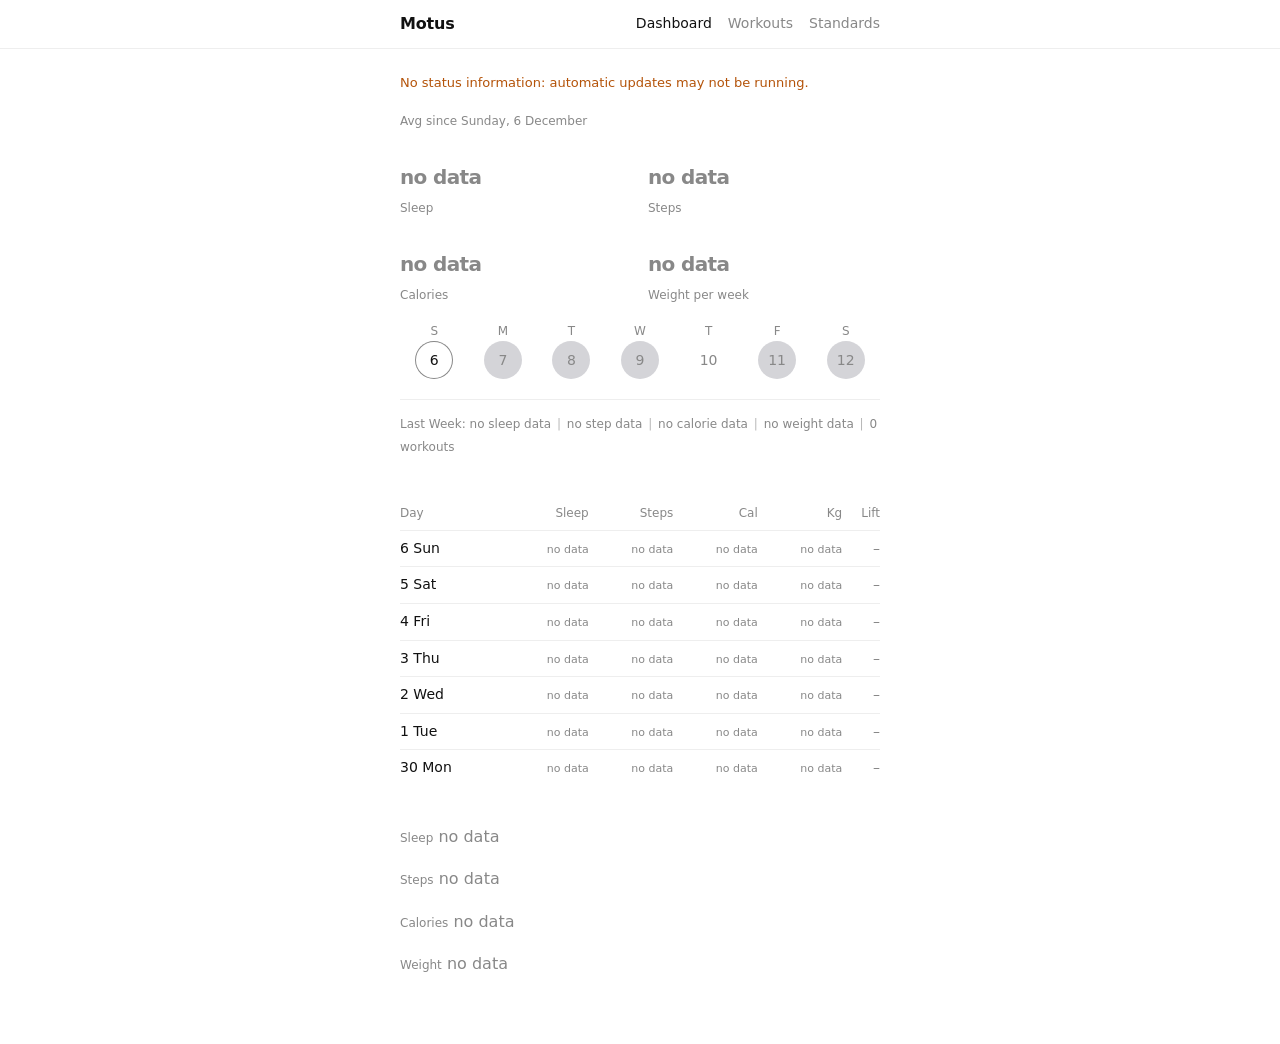
==== site/index.html @ d5bc6964 "Hevy client retries transient failures; footer shows failed checks honestly; docs and tests updated " ====
<!doctype html>
<html lang="en">
<head>
<meta charset="utf-8">
<meta name="viewport" content="width=device-width, initial-scale=1">
<meta name="robots" content="noindex, nofollow">
<title>Motus</title>
<link rel="stylesheet" href="style.css">
</head>
<body>
<main>
  <div class="notice" id="notice" hidden></div>
  <div class="top" id="top"></div>
  <table>
    <thead><tr><th>Day</th><th>Sleep</th><th>Steps</th><th>Cal</th><th>Kg</th><th>Lift</th></tr></thead>
    <tbody id="rows"></tbody>
  </table>
  <div id="charts"></div>
  <p class="muted" id="updated" style="font-size:12px"></p>
</main>

<script src="shared.js"></script>
<script>
const M = [
  { k: "sleep_hours", name: "Sleep", f: v => v.toFixed(1), met: v => v >= goals.sleep },
  { k: "steps", name: "Steps", f: v => Math.round(v).toLocaleString("en-US"), met: v => v >= goals.steps },
  { k: "calories", name: "Calories", f: v => Math.round(v).toLocaleString("en-US"), met: v => v <= goals.calories },
  { k: "weight_kg", name: "Weight", f: v => v.toFixed(1), met: () => false },
];
let days = {};

function avgRange(k, from, to) {               // mean of the days that have data, inclusive dates
  const v = [];
  for (let d = from; d <= to; d = add(d, 1)) { const x = (days[d] || {})[k]; if (x != null) v.push(x); }
  return v.length ? v.reduce((a, b) => a + b) / v.length : null;
}

function weightPerWeek() {                     // kg per week; negative = losing
  const r = Object.keys(days).filter(d => days[d].weight_kg != null).sort();
  const start = add(today, -6), win = r.filter(d => d >= start);
  if (!win.length) return null;
  const base = r.filter(d => d < start).pop() || (win.length > 1 ? win[0] : null);
  if (!base) return null;
  const last = win[win.length - 1];
  const span = (new Date(last) - new Date(base)) / 864e5;
  return span > 0 ? (days[last].weight_kg - days[base].weight_kg) / span * 7 : null;
}

function workoutsBetween(from, to) {           // number of workouts, inclusive dates
  let n = 0;
  for (let d = from; d <= to; d = add(d, 1)) n += (days[d] || {}).workout_count || 0;
  return n;
}

function weekStrip(ws) {   // Sunday -> Saturday circles, filled on workout days
  const dots = Array.from({ length: 7 }, (_, i) => {
    const d = add(ws, i), done = ((days[d] || {}).workout_count || 0) > 0;
    const planned = goals.days.includes(new Date(d + "T00:00:00Z").getUTCDay());
    const cls = ["dot", done ? "on" : planned ? "plan" : "", d === today ? "today" : "", d > today ? "future" : ""].join(" ");
    const letter = new Date(d + "T00:00:00Z").toLocaleDateString("en-US", { weekday: "narrow", timeZone: "UTC" });
    return `<div class="wd"><small>${letter}</small><div class="${cls}">${+d.slice(8)}</div></div>`;
  }).join("");
  return `<div class="wide"><div class="week">${dots}</div></div>`;
}

function lastWeekLine(ws, workouts) {         // last week's averages; steps and weight also show the change vs the week before
  const from = add(ws, -7), to = add(ws, -1), pFrom = add(from, -7), pTo = add(from, -1);
  const sign = d => (d > 0 ? "+" : d < 0 ? "−" : "±");
  // value (+ change vs previous week's average when compare is set); green when it meets the standard
  const part = (k, fmt, unit, noun, dec, good, compare, changeUnit) => {
    const cur = avgRange(k, from, to);
    if (cur == null) return `<span class="no">no ${noun} data</span>`;
    const prev = compare ? avgRange(k, pFrom, pTo) : null;
    const d = prev == null ? null : cur - prev;
    const dTxt = d == null ? "" : ` (${sign(+d.toFixed(dec))}${fmt(Math.abs(d))}${changeUnit || ""})`;
    return `<span class="${good(cur, d) ? "good2" : ""}">${fmt(cur)} ${unit}${dTxt}</span>`;
  };
  const f1 = v => v.toFixed(1), f0 = v => Math.round(v).toLocaleString("en-US");
  return `<div class="wide lastweek"><small>Last Week: ` + [
    part("sleep_hours", f1, "h sleep", "sleep", 1, cur => cur >= goals.sleep, false),
    part("steps", f0, "steps", "step", 0, cur => cur >= goals.steps, true),
    part("calories", f0, "kcal", "calorie", 0, cur => cur <= goals.calories, false),
    part("weight_kg", f1, "kg", "weight", 1, (cur, d) => d != null && d < 0 && -d >= goals.weight, true, " kg"),
    `<span class="${workouts >= goals.workouts ? "good2" : ""}">${workouts} workout${workouts === 1 ? "" : "s"}</span>`,
  ].join(' <span class="sep">|</span> ') + "</small></div>";
}

function summary() {
  const cell = (val, text, green, sub, cls) =>
    `<div class="${cls || ""}"><b class="${green ? "good" : ""}">${val == null ? NO : text}</b><small>${sub}</small></div>`;
  const ws = weekStart(today);                 // weeks start on Sunday; averages run Sunday -> today
  const sl = avgRange("sleep_hours", ws, today), st = avgRange("steps", ws, today), ca = avgRange("calories", ws, today), w = weightPerWeek();
  const loss = w == null ? null : -w;
  const wText = w == null ? "" : (w > 0 ? "+" : w < 0 ? "−" : "") + Math.abs(w).toFixed(1) + " kg";
  const lastWeek = workoutsBetween(add(ws, -7), add(ws, -1));
  const sundayLong = new Date(ws + "T00:00:00Z").toLocaleDateString("en-GB", { day: "numeric", month: "long", timeZone: "UTC" });
  document.getElementById("top").innerHTML =
    `<div class="wide"><small>Avg since Sunday, ${sundayLong}</small></div>` +
    cell(sl, sl == null ? "" : sl.toFixed(1) + " h", sl != null && sl >= goals.sleep, "Sleep") +
    cell(st, st == null ? "" : Math.round(st).toLocaleString("en-US"), st != null && st >= goals.steps, "Steps") +
    cell(ca, ca == null ? "" : Math.round(ca).toLocaleString("en-US"), ca != null && ca <= goals.calories, "Calories") +
    cell(w, wText, loss != null && loss > 0 && loss >= goals.weight,
         w == null ? "Weight per week" : "Weight per week, " + (w < 0 ? "lost" : w > 0 ? "gained" : "no change")) +
    weekStrip(ws) + lastWeekLine(ws, lastWeek);
}

// small marker on a value that was manually corrected; the title shows the automatic original
const edited = (r, ...keys) => {
  const k = keys.find(x => r.orig && x in r.orig);
  return k ? `<span class="ed" title="manually corrected; original ${r.orig[k] == null ? "no data" : r.orig[k]}">*</span>` : "";
};

function table() {
  let html = "";
  for (let i = 0; i < 7; i++) {
    const d = add(today, -i), r = days[d] || {};
    const day = adminToken() ? `<a href="edit.html?date=${d}">${label(d)}</a>` : label(d);   // edit links only in an admin session
    html += `<tr><td>${day}</td>` + M.map(m => {
      const v = r[m.k];
      return v == null ? `<td>${NO}${edited(r, m.k)}</td>` : `<td class="${m.met(v) ? "good" : ""}">${m.f(v)}${edited(r, m.k)}</td>`;
    }).join("") +
      (r.workout_count ? `<td>${r.workout_minutes}m${edited(r, "workout_minutes", "workout_count")}</td>` : `<td class="muted">–${edited(r, "workout_count")}</td>`) + "</tr>";
  }
  document.getElementById("rows").innerHTML = html;
}

function chart(m) {
  const N = 30, W = 300, H = 48;
  const vals = Array.from({ length: N }, (_, i) => (days[add(today, i - N + 1)] || {})[m.k] ?? null);
  const have = vals.filter(v => v != null);
  const div = document.createElement("div");
  div.className = "chart";
  if (!have.length) { div.innerHTML = `<small>${m.name}</small> ${NO}`; return div; }
  const line = m.k === "weight_kg";
  let lo = line ? Math.min(...have) : 0, hi = Math.max(...have);
  if (line) { const p = (hi - lo) || 1; lo -= p * .3; hi += p * .3; } else hi *= 1.1;
  const y = v => H - 2 - (v - lo) / (hi - lo) * (H - 4), s = W / N;
  let g = "";
  if (line) {
    let p = "", pen = false;
    vals.forEach((v, i) => { if (v == null) { pen = false; return; } p += (pen ? "L" : "M") + (i * s + s / 2).toFixed(1) + " " + y(v).toFixed(1); pen = true; });
    g = `<path d="${p}" fill="none" stroke="currentColor" stroke-width="1.5"/>` +
        vals.map((v, i) => v == null ? "" : `<circle cx="${i * s + s / 2}" cy="${y(v)}" r="2" fill="currentColor"/>`).join("");
  } else {
    g = vals.map((v, i) => v == null ? "" :
      `<rect x="${i * s + 1}" y="${y(v)}" width="${s - 2}" height="${H - 2 - y(v)}" fill="${m.met(v) ? "var(--green)" : "currentColor"}"/>`).join("");
  }
  div.innerHTML = `<small>${m.name}, 30 days</small><svg viewBox="0 0 ${W} ${H}" preserveAspectRatio="none">${g}</svg>`;
  return div;
}

function render() {
  summary(); table();
  document.getElementById("charts").replaceChildren(...M.map(chart));
}

function showNotice(status) {
  const msgs = [], when = iso => new Date(iso).toLocaleString("en-US", { timeZone: TZ, weekday: "short", hour: "numeric", minute: "2-digit" });
  const hour = +new Intl.DateTimeFormat("en-GB", { hour: "numeric", hourCycle: "h23", timeZone: TZ }).format(new Date());
  if (!status) { msgs.push("No status information: automatic updates may not be running."); }
  else {
    const up = status.health && status.health.latest_upload;
    if (!up) msgs.push("No Health data has ever been uploaded from your phone.");
    else if (up.slice(0, 10) < today && hour >= 11) msgs.push(`No Health upload from your phone yet today (last: ${when(up)}). Run the Health to Drive shortcut.`);
    if (status.run && Date.now() - new Date(status.run) > 36 * 3600e3) msgs.push(`Automatic updates look paused (last run: ${when(status.run)}).`);
    (status.errors || []).slice(0, 2).forEach(e => msgs.push("Update problem: " + e));
  }
  const el = document.getElementById("notice");
  el.hidden = !msgs.length;
  el.textContent = msgs.join(" ");
}

// what each source last delivered, so a missing workout/upload is visible without digging through logs
function showFooter(data, status) {
  const when = iso => new Date(iso).toLocaleString("en-US", { timeZone: TZ, weekday: "short", hour: "numeric", minute: "2-digit" });
  const lines = [];
  if (data && data.updated) lines.push("Data changed " + new Date(data.updated).toLocaleString("en-US",
    { timeZone: TZ, month: "short", day: "numeric", hour: "numeric", minute: "2-digit" }));
  if (status) {
    const hv = status.hevy || {}, hl = status.health || {};
    lines.push([
      "Hevy: " + (hv.latest_workout_start ? "last workout " + when(hv.latest_workout_start)
                 : hv.latest_workout ? "last workout " + label(hv.latest_workout) : "no workouts") + (hv.ok === false ? " (check failed)" : ""),
      "Health: " + (hl.latest_upload ? "last upload " + when(hl.latest_upload) : "no uploads"),
      status.run ? "checked " + when(status.run) : "",
    ].filter(Boolean).join(" · "));
  }
  document.getElementById("updated").innerHTML = lines.join("<br>");
}

initNav("home", render);
Promise.all([loadJSON("data.json"), loadJSON("status.json")]).then(([data, status]) => {
  if (!data) {
    document.getElementById("updated").textContent = "Could not load data.json (open the site through a web server, not as a file).";
    data = { days: {} };
  }
  days = data.days || {};
  render();
  showNotice(status);
  showFooter(data, status);
});
</script>
</body>
</html>
---- site/style.css ----
:root { --bg: #fff; --text: #111; --muted: #888; --line: #eee; --green: #16a34a;
        --warn: #b45309; --green2: #15803d; --gray: #d4d4d8; --c1: #bbb; --c2: #ea580c; --c3: #ca8a04; --c4: #0284c7; --c5: #16a34a; }
@media (prefers-color-scheme: dark) {
  :root { --bg: #000; --text: #eee; --muted: #777; --line: #1c1c1c; --green: #4ade80;
          --warn: #fbbf24; --green2: #1f9d55; --gray: #2e2e2e; --c1: #555; --c2: #fb923c; --c3: #facc15; --c4: #38bdf8; --c5: #4ade80; }
}
body { margin: 0; background: var(--bg); color: var(--text);
       font: 16px/1.4 system-ui, -apple-system, "Segoe UI", sans-serif; }
a { color: inherit; text-decoration: none; }
main, nav > div { max-width: 480px; margin: 0 auto; padding: 0 16px; }
main { padding-bottom: 48px; }
.muted, .no { color: var(--muted); }
.good { color: var(--green); }

nav { border-bottom: 1px solid var(--line); margin-bottom: 24px; }
.bar { display: flex; justify-content: space-between; align-items: center; height: 48px; }
.bar b { font-weight: 600; letter-spacing: -.01em; }
.links { display: flex; gap: 16px; align-items: center; }
.links a, .links button { font: inherit; font-size: 14px; color: var(--muted); background: none; border: 0; padding: 8px 0; cursor: pointer; }
.links a.on, .links button[aria-expanded="true"] { color: var(--text); }
#standards { display: none; border-top: 1px solid var(--line); padding-top: 16px; padding-bottom: 16px; font-size: 14px; }
#standards.open { display: block; }
#standards label { display: flex; justify-content: space-between; align-items: center; padding: 6px 0; }
#standards input { width: 90px; font: inherit; text-align: right; color: var(--text); background: none;
                   border: 0; border-bottom: 1px solid var(--line); padding: 4px 0; border-radius: 0; }
#standards input:focus { outline: 0; border-color: var(--text); }
#standards small { color: var(--muted); font-size: 12px; }
#standards .row2 { display: flex; justify-content: space-between; margin-top: 8px; }
#reset { font: inherit; font-size: 12px; color: var(--muted); background: none; border: 0; padding: 0; cursor: pointer; text-decoration: underline; }

.top { display: grid; grid-template-columns: 1fr 1fr; gap: 20px 16px; margin-bottom: 40px; }
.top .wide { grid-column: 1 / -1; }
.top b { display: block; font-size: 32px; font-weight: 600; letter-spacing: -.02em; }
.top small, small { font-size: 12px; color: var(--muted); }
.top .no { font-size: 20px; }

table { width: 100%; border-collapse: collapse; font-size: 14px; margin-bottom: 40px; }
th, td { padding: 8px 0; text-align: right; font-weight: 400; border-top: 1px solid var(--line); }
th { color: var(--muted); font-size: 12px; border-top: 0; }
th:first-child, td:first-child { text-align: left; }
td .no { font-size: 11px; white-space: nowrap; }

.chart { margin-bottom: 20px; }
svg { display: block; width: 100%; height: 48px; margin-top: 4px; }

/* workouts page */
h2 { font-size: 12px; font-weight: 400; color: var(--muted); margin: 40px 0 12px; }
.score b { font-size: 64px; font-weight: 600; letter-spacing: -.03em; }
.score span { font-size: 20px; color: var(--muted); }
.parts { margin: 12px 0 0; padding: 0; list-style: none; font-size: 14px; }
.parts li { display: flex; justify-content: space-between; gap: 12px; padding: 6px 0; border-top: 1px solid var(--line); }
.parts li small { display: block; }
.ex { padding: 12px 0; border-top: 1px solid var(--line); }
.ex .head { display: flex; justify-content: space-between; gap: 12px; font-size: 14px; }
.ex .name { overflow: hidden; text-overflow: ellipsis; white-space: nowrap; }
.ex .head span:last-child { white-space: nowrap; font-variant-numeric: tabular-nums; }
.ex svg { height: 28px; }
.more { font: inherit; font-size: 12px; color: var(--muted); background: none; border: 0; padding: 12px 0 0; cursor: pointer; text-decoration: underline; }
.recent { display: flex; justify-content: space-between; gap: 12px; padding: 8px 0; border-top: 1px solid var(--line); font-size: 14px; }
.recent .t { overflow: hidden; text-overflow: ellipsis; white-space: nowrap; }
.recent .r { color: var(--muted); white-space: nowrap; font-variant-numeric: tabular-nums; }
.score.sm b { font-size: 40px; }
.tab { font: inherit; font-size: 12px; color: var(--muted); background: none; border: 0; padding: 0 4px; cursor: pointer; }
.tab.on { color: var(--text); text-decoration: underline; }
details summary { list-style: none; cursor: pointer; }
details summary::-webkit-details-marker { display: none; }
details[open] { margin-bottom: 8px; }
details > .recent { padding-left: 12px; font-size: 13px; }
.recent .r.good { color: var(--green); }

/* week strip: 7 equal columns so it never overflows or squashes on a phone */
html { -webkit-text-size-adjust: 100%; text-size-adjust: 100%; }
.week { display: grid; grid-template-columns: repeat(7, minmax(0, 1fr)); gap: 0; margin-bottom: 8px; }
.wd { text-align: center; min-width: 0; }
.wd small { display: block; margin-bottom: 4px; line-height: 1; }
.dot { box-sizing: border-box; width: min(38px, 100%); aspect-ratio: 1 / 1; margin: 0 auto; border-radius: 50%;
       display: flex; align-items: center; justify-content: center; line-height: 1;
       font-size: 14px; font-variant-numeric: tabular-nums; color: var(--text); }
.dot.today { box-shadow: inset 0 0 0 1px var(--muted); }
.dot.future { color: var(--muted); }
.dot.plan { background: var(--gray); color: var(--text); }
.dot.future.plan { color: var(--muted); }
.dot.on { background: var(--green); color: var(--bg); box-shadow: none; }
.legend { display: flex; flex-wrap: wrap; align-items: center; gap: 4px 14px; margin-top: 8px; font-size: 12px; color: var(--muted); }
.legend span { display: inline-flex; align-items: center; gap: 5px; }
.legend i { width: 10px; height: 10px; border-radius: 50%; display: inline-block; }
.legend small { margin-left: auto; }
.label2 { font-size: 14px; padding: 10px 0 6px; }
.chips { display: flex; gap: 6px; }
.chips button { flex: 1; font: inherit; font-size: 13px; padding: 7px 0; border-radius: 50%; border: 0; cursor: pointer;
                background: var(--line); color: var(--muted); aspect-ratio: 1 / 1; max-width: 38px; }
.chips button[aria-pressed="true"] { background: var(--gray); color: var(--text); }
.lastweek { margin-top: -8px; padding-top: 12px; border-top: 1px solid var(--line); }
.lastweek small { line-height: 1.6; }
.lastweek .no { font-size: inherit; }
.good2 { color: var(--green2); }
.sep { color: var(--muted); opacity: .6; margin: 0 2px; }

/* edit page + notices */
.form label { display: flex; justify-content: space-between; align-items: center; gap: 12px; padding: 8px 0; font-size: 14px; }
.form input, .form select { width: 60%; font: inherit; color: var(--text); background: none; border: 0;
                            border-bottom: 1px solid var(--line); padding: 6px 0; border-radius: 0; text-align: right; }
.form select option { color: #111; }
.form input:focus, .form select:focus { outline: 0; border-color: var(--text); }
.actions { display: flex; gap: 12px; margin-top: 14px; }
.btn { font: inherit; font-size: 14px; color: var(--bg); background: var(--text); border: 0; border-radius: 999px; padding: 8px 16px; cursor: pointer; }
.btn.ghost { color: var(--text); background: none; box-shadow: inset 0 0 0 1px var(--line); }
.btn:disabled, .more:disabled { opacity: .4; cursor: default; }
.msg { font-size: 13px; color: var(--muted); min-height: 1.2em; margin: 10px 0 0; }
.msg.ok { color: var(--green); } .msg.bad { color: var(--warn); }
.notice { font-size: 13px; color: var(--warn); margin: 0 0 16px; line-height: 1.5; }
.ed { color: var(--muted); font-size: 10px; margin-left: 1px; vertical-align: super; }
td a { text-decoration: underline; text-decoration-color: var(--line); text-underline-offset: 3px; }
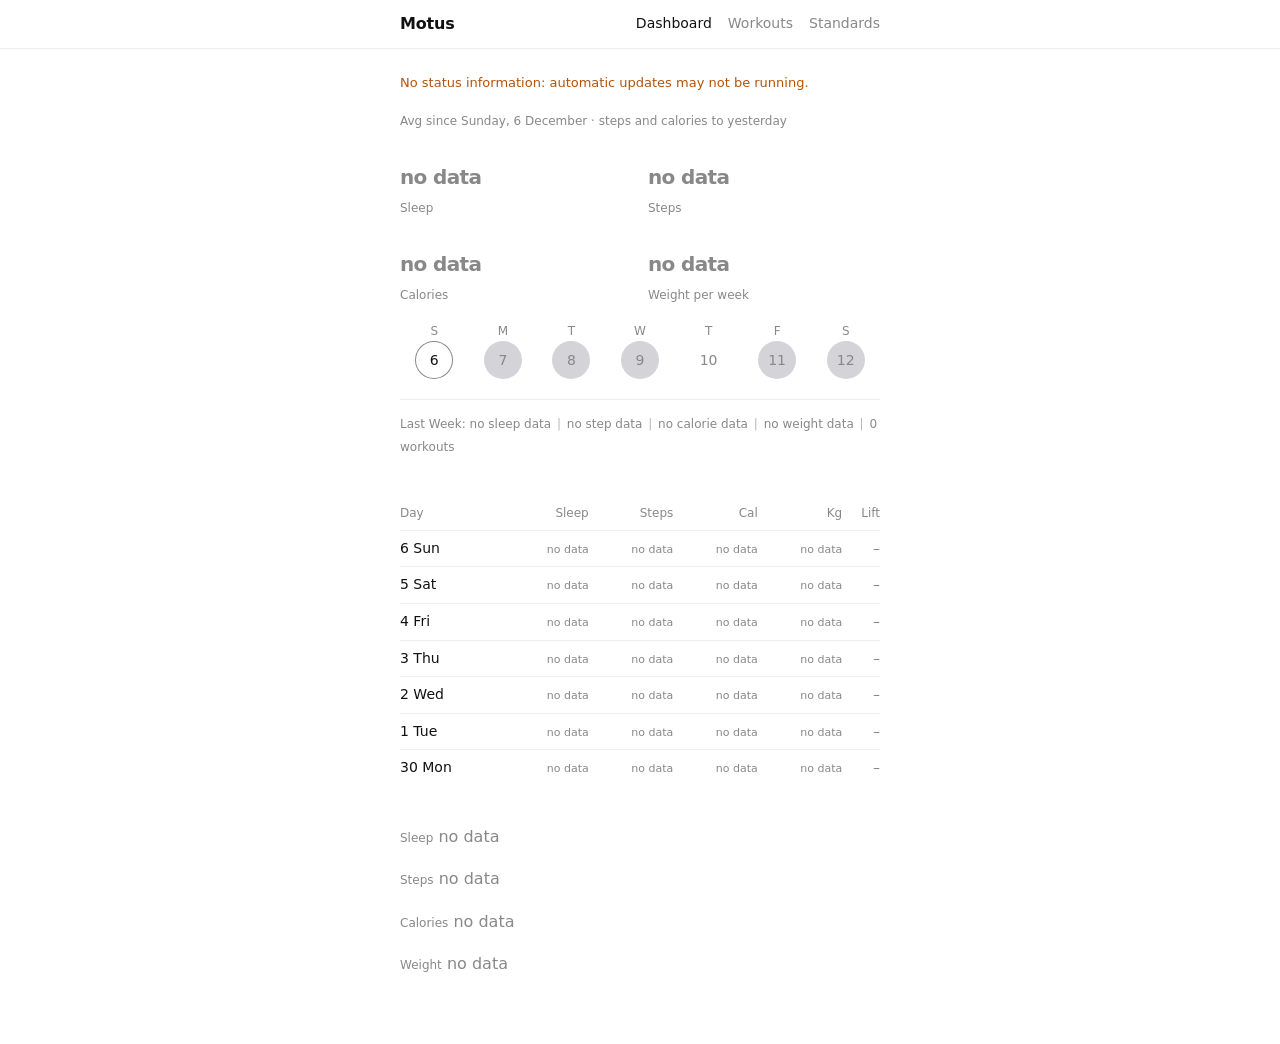
==== commit ec07b678: "Averages: steps and calories Sunday to yesterday, sleep and weight Sunday to today; weight card from" ====
--- a/site/index.html
+++ b/site/index.html
@@ -35,15 +35,9 @@
   return v.length ? v.reduce((a, b) => a + b) / v.length : null;
 }
 
-function weightPerWeek() {                     // kg per week; negative = losing
-  const r = Object.keys(days).filter(d => days[d].weight_kg != null).sort();
-  const start = add(today, -6), win = r.filter(d => d >= start);
-  if (!win.length) return null;
-  const base = r.filter(d => d < start).pop() || (win.length > 1 ? win[0] : null);
-  if (!base) return null;
-  const last = win[win.length - 1];
-  const span = (new Date(last) - new Date(base)) / 864e5;
-  return span > 0 ? (days[last].weight_kg - days[base].weight_kg) / span * 7 : null;
+function weightPerWeek() {                     // average weight since Sunday minus last week's average (kg); negative = losing
+  const ws = weekStart(today), cur = weekAvg(days, "weight_kg"), prev = avgRange("weight_kg", add(ws, -7), add(ws, -1));
+  return cur == null || prev == null ? null : cur - prev;
 }
 
 function workoutsBetween(from, to) {           // number of workouts, inclusive dates
@@ -88,14 +82,14 @@
 function summary() {
   const cell = (val, text, green, sub, cls) =>
     `<div class="${cls || ""}"><b class="${green ? "good" : ""}">${val == null ? NO : text}</b><small>${sub}</small></div>`;
-  const ws = weekStart(today);                 // weeks start on Sunday; averages run Sunday -> today
-  const sl = avgRange("sleep_hours", ws, today), st = avgRange("steps", ws, today), ca = avgRange("calories", ws, today), w = weightPerWeek();
+  const ws = weekStart(today);                 // weeks start on Sunday
+  const sl = weekAvg(days, "sleep_hours"), st = weekAvg(days, "steps"), ca = weekAvg(days, "calories"), w = weightPerWeek();   // rules: see weekAvg in shared.js
   const loss = w == null ? null : -w;
   const wText = w == null ? "" : (w > 0 ? "+" : w < 0 ? "−" : "") + Math.abs(w).toFixed(1) + " kg";
   const lastWeek = workoutsBetween(add(ws, -7), add(ws, -1));
   const sundayLong = new Date(ws + "T00:00:00Z").toLocaleDateString("en-GB", { day: "numeric", month: "long", timeZone: "UTC" });
   document.getElementById("top").innerHTML =
-    `<div class="wide"><small>Avg since Sunday, ${sundayLong}</small></div>` +
+    `<div class="wide"><small>Avg since Sunday, ${sundayLong} · steps and calories to yesterday</small></div>` +
     cell(sl, sl == null ? "" : sl.toFixed(1) + " h", sl != null && sl >= goals.sleep, "Sleep") +
     cell(st, st == null ? "" : Math.round(st).toLocaleString("en-US"), st != null && st >= goals.steps, "Steps") +
     cell(ca, ca == null ? "" : Math.round(ca).toLocaleString("en-US"), ca != null && ca <= goals.calories, "Calories") +
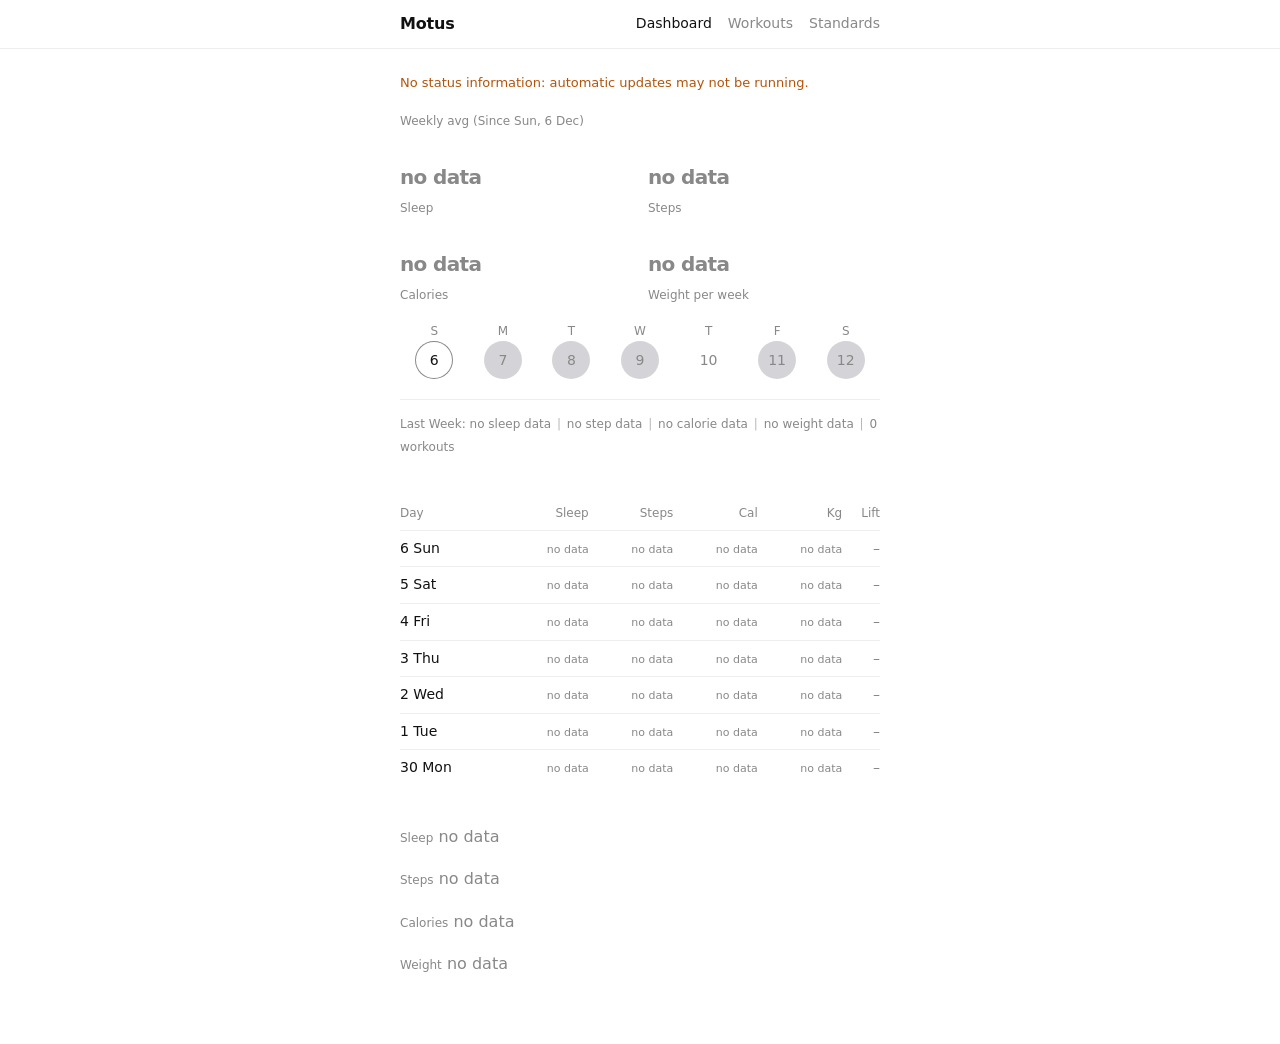
==== commit f40cee69: "Heading: Weekly avg (Since Sun, <Sunday>); docs record the calorie corrections Co-Authored-By: Claud" ====
--- a/site/index.html
+++ b/site/index.html
@@ -87,9 +87,9 @@
   const loss = w == null ? null : -w;
   const wText = w == null ? "" : (w > 0 ? "+" : w < 0 ? "−" : "") + Math.abs(w).toFixed(1) + " kg";
   const lastWeek = workoutsBetween(add(ws, -7), add(ws, -1));
-  const sundayLong = new Date(ws + "T00:00:00Z").toLocaleDateString("en-GB", { day: "numeric", month: "long", timeZone: "UTC" });
+  const sundayLong = new Date(ws + "T00:00:00Z").toLocaleDateString("en-GB", { day: "numeric", month: "short", timeZone: "UTC" });
   document.getElementById("top").innerHTML =
-    `<div class="wide"><small>Avg since Sunday, ${sundayLong} · steps and calories to yesterday</small></div>` +
+    `<div class="wide"><small>Weekly avg (Since Sun, ${sundayLong})</small></div>` +
     cell(sl, sl == null ? "" : sl.toFixed(1) + " h", sl != null && sl >= goals.sleep, "Sleep") +
     cell(st, st == null ? "" : Math.round(st).toLocaleString("en-US"), st != null && st >= goals.steps, "Steps") +
     cell(ca, ca == null ? "" : Math.round(ca).toLocaleString("en-US"), ca != null && ca <= goals.calories, "Calories") +
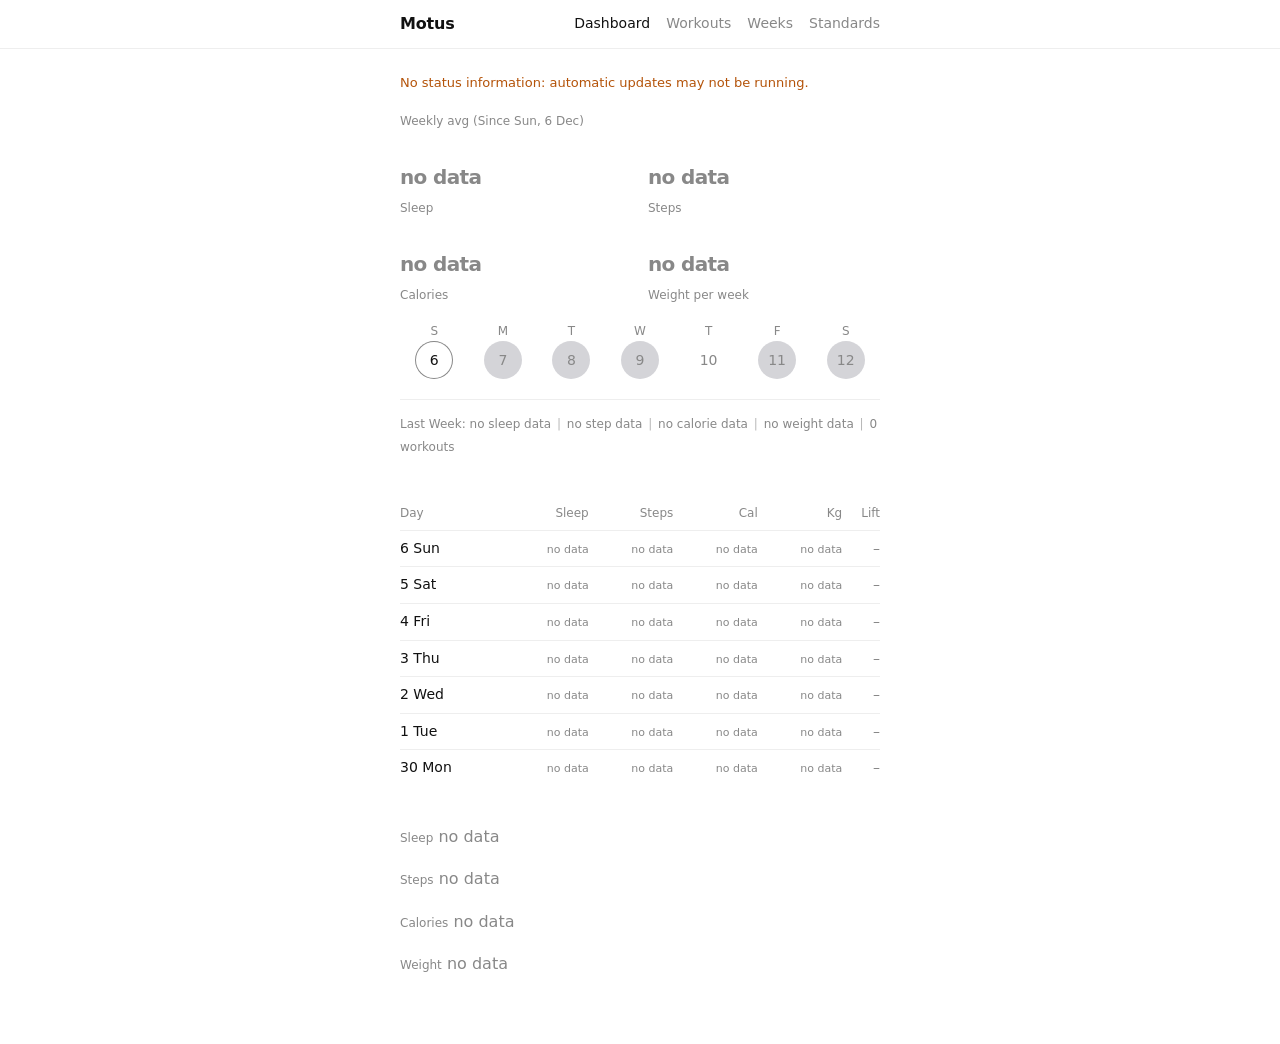
==== commit 9d5bb2cf: "Weekly stats: weeks.json + WEEKLY_STATS.md (completed Sunday-Saturday weeks), Weeks page, nav fits 3" ====
--- a/site/index.html
+++ b/site/index.html
@@ -87,7 +87,7 @@
   const loss = w == null ? null : -w;
   const wText = w == null ? "" : (w > 0 ? "+" : w < 0 ? "−" : "") + Math.abs(w).toFixed(1) + " kg";
   const lastWeek = workoutsBetween(add(ws, -7), add(ws, -1));
-  const sundayLong = new Date(ws + "T00:00:00Z").toLocaleDateString("en-GB", { day: "numeric", month: "short", timeZone: "UTC" });
+  const sundayLong = dayMonth(ws);
   document.getElementById("top").innerHTML =
     `<div class="wide"><small>Weekly avg (Since Sun, ${sundayLong})</small></div>` +
     cell(sl, sl == null ? "" : sl.toFixed(1) + " h", sl != null && sl >= goals.sleep, "Sleep") +
--- a/site/style.css
+++ b/site/style.css
@@ -111,3 +111,5 @@
 .notice { font-size: 13px; color: var(--warn); margin: 0 0 16px; line-height: 1.5; }
 .ed { color: var(--muted); font-size: 10px; margin-left: 1px; vertical-align: super; }
 td a { text-decoration: underline; text-decoration-color: var(--line); text-underline-offset: 3px; }
+.bar { gap: 8px; }
+@media (max-width: 360px) { .links { gap: 8px; } .links a, .links button { font-size: 13px; } }
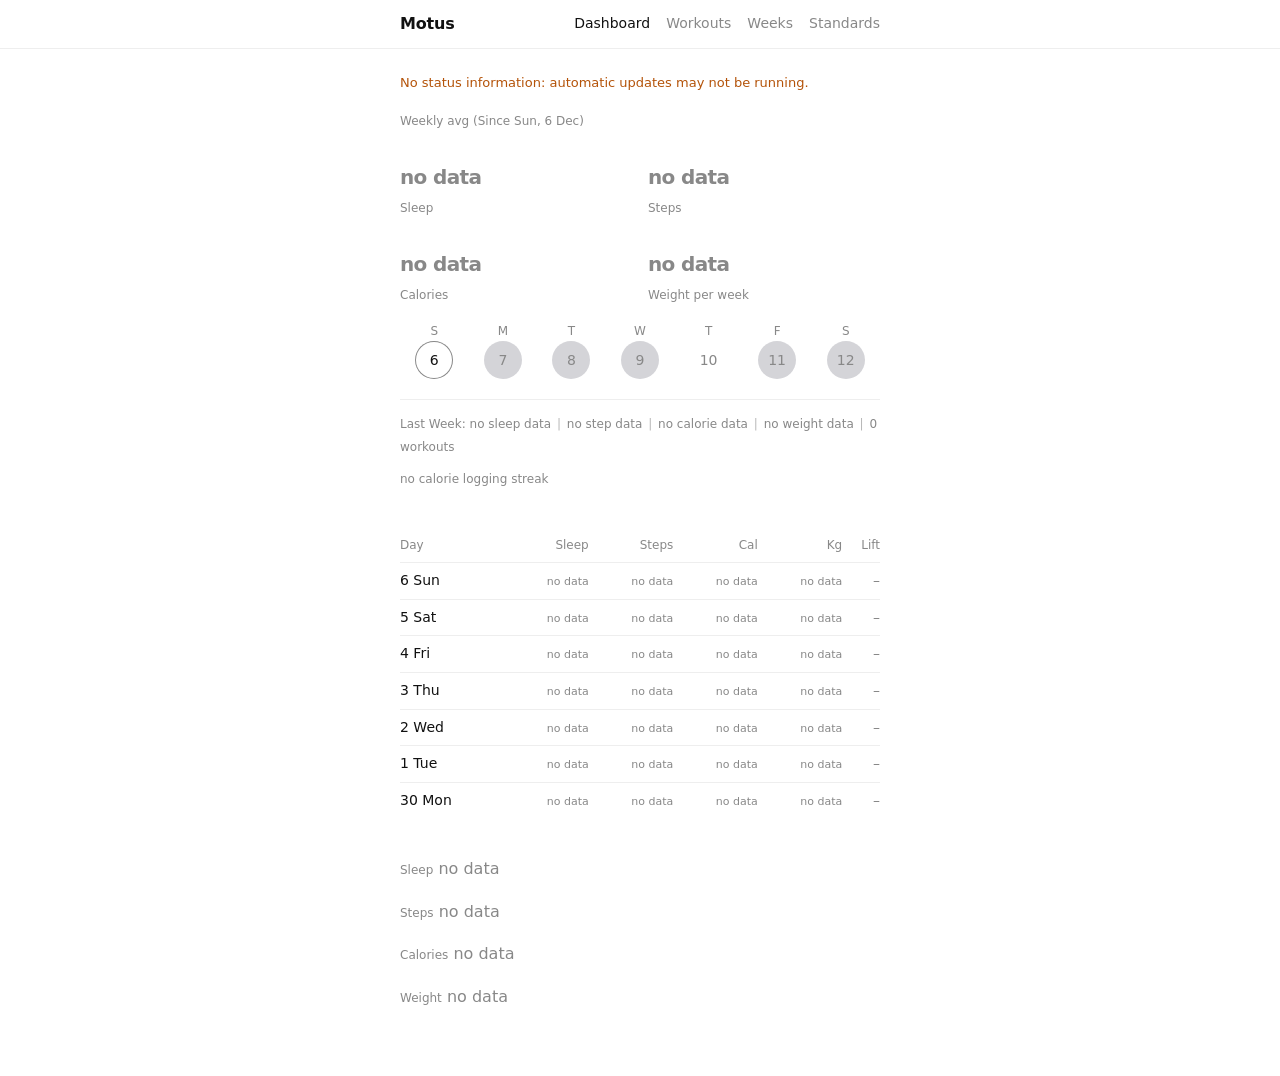
==== commit 75b2fd09: "Weight card shows the week's average weight; streaks line (Hevy total workouts, calorie-logging stre" ====
--- a/site/index.html
+++ b/site/index.html
@@ -27,7 +27,7 @@
   { k: "calories", name: "Calories", f: v => Math.round(v).toLocaleString("en-US"), met: v => v <= goals.calories },
   { k: "weight_kg", name: "Weight", f: v => v.toFixed(1), met: () => false },
 ];
-let days = {};
+let days = {}, hevyTotal = null;   // hevyTotal: all workouts in Hevy, from status.json
 
 function avgRange(k, from, to) {               // mean of the days that have data, inclusive dates
   const v = [];
@@ -79,11 +79,20 @@
   ].join(' <span class="sep">|</span> ') + "</small></div>";
 }
 
+function streaksLine() {                       // totals and streaks, one quiet line
+  const s = loggingStreak(days), parts = [];
+  if (hevyTotal != null) parts.push(hevyTotal.toLocaleString("en-US") + " workouts in Hevy");
+  parts.push(s.current
+    ? s.current + "-day calorie logging streak" + (s.capped ? " (counted from " + dayMonth(s.start) + ")" : s.best > s.current ? " (best " + s.best + ")" : "")
+    : "no calorie logging streak");
+  return `<div class="wide streaks"><small>${parts.join(' <span class="sep">|</span> ')}</small></div>`;
+}
+
 function summary() {
   const cell = (val, text, green, sub, cls) =>
     `<div class="${cls || ""}"><b class="${green ? "good" : ""}">${val == null ? NO : text}</b><small>${sub}</small></div>`;
   const ws = weekStart(today);                 // weeks start on Sunday
-  const sl = weekAvg(days, "sleep_hours"), st = weekAvg(days, "steps"), ca = weekAvg(days, "calories"), w = weightPerWeek();   // rules: see weekAvg in shared.js
+  const sl = weekAvg(days, "sleep_hours"), st = weekAvg(days, "steps"), ca = weekAvg(days, "calories"), w = weightPerWeek(), wavg = weekAvg(days, "weight_kg");   // rules: see weekAvg in shared.js
   const loss = w == null ? null : -w;
   const wText = w == null ? "" : (w > 0 ? "+" : w < 0 ? "−" : "") + Math.abs(w).toFixed(1) + " kg";
   const lastWeek = workoutsBetween(add(ws, -7), add(ws, -1));
@@ -94,8 +103,9 @@
     cell(st, st == null ? "" : Math.round(st).toLocaleString("en-US"), st != null && st >= goals.steps, "Steps") +
     cell(ca, ca == null ? "" : Math.round(ca).toLocaleString("en-US"), ca != null && ca <= goals.calories, "Calories") +
     cell(w, wText, loss != null && loss > 0 && loss >= goals.weight,
-         w == null ? "Weight per week" : "Weight per week, " + (w < 0 ? "lost" : w > 0 ? "gained" : "no change")) +
-    weekStrip(ws) + lastWeekLine(ws, lastWeek);
+         (w == null ? "Weight per week" : "Weight per week, " + (w < 0 ? "lost" : w > 0 ? "gained" : "no change")) +
+         (wavg == null ? "" : "<br>avg " + wavg.toFixed(1) + " kg")) +
+    weekStrip(ws) + lastWeekLine(ws, lastWeek) + streaksLine();
 }
 
 // small marker on a value that was manually corrected; the title shows the automatic original
@@ -189,6 +199,7 @@
     data = { days: {} };
   }
   days = data.days || {};
+  hevyTotal = status && status.hevy && status.hevy.total_workouts != null ? status.hevy.total_workouts : null;
   render();
   showNotice(status);
   showFooter(data, status);
--- a/site/style.css
+++ b/site/style.css
@@ -113,3 +113,5 @@
 td a { text-decoration: underline; text-decoration-color: var(--line); text-underline-offset: 3px; }
 .bar { gap: 8px; }
 @media (max-width: 360px) { .links { gap: 8px; } .links a, .links button { font-size: 13px; } }
+.streaks { margin-top: -10px; }
+.streaks small { line-height: 1.6; }
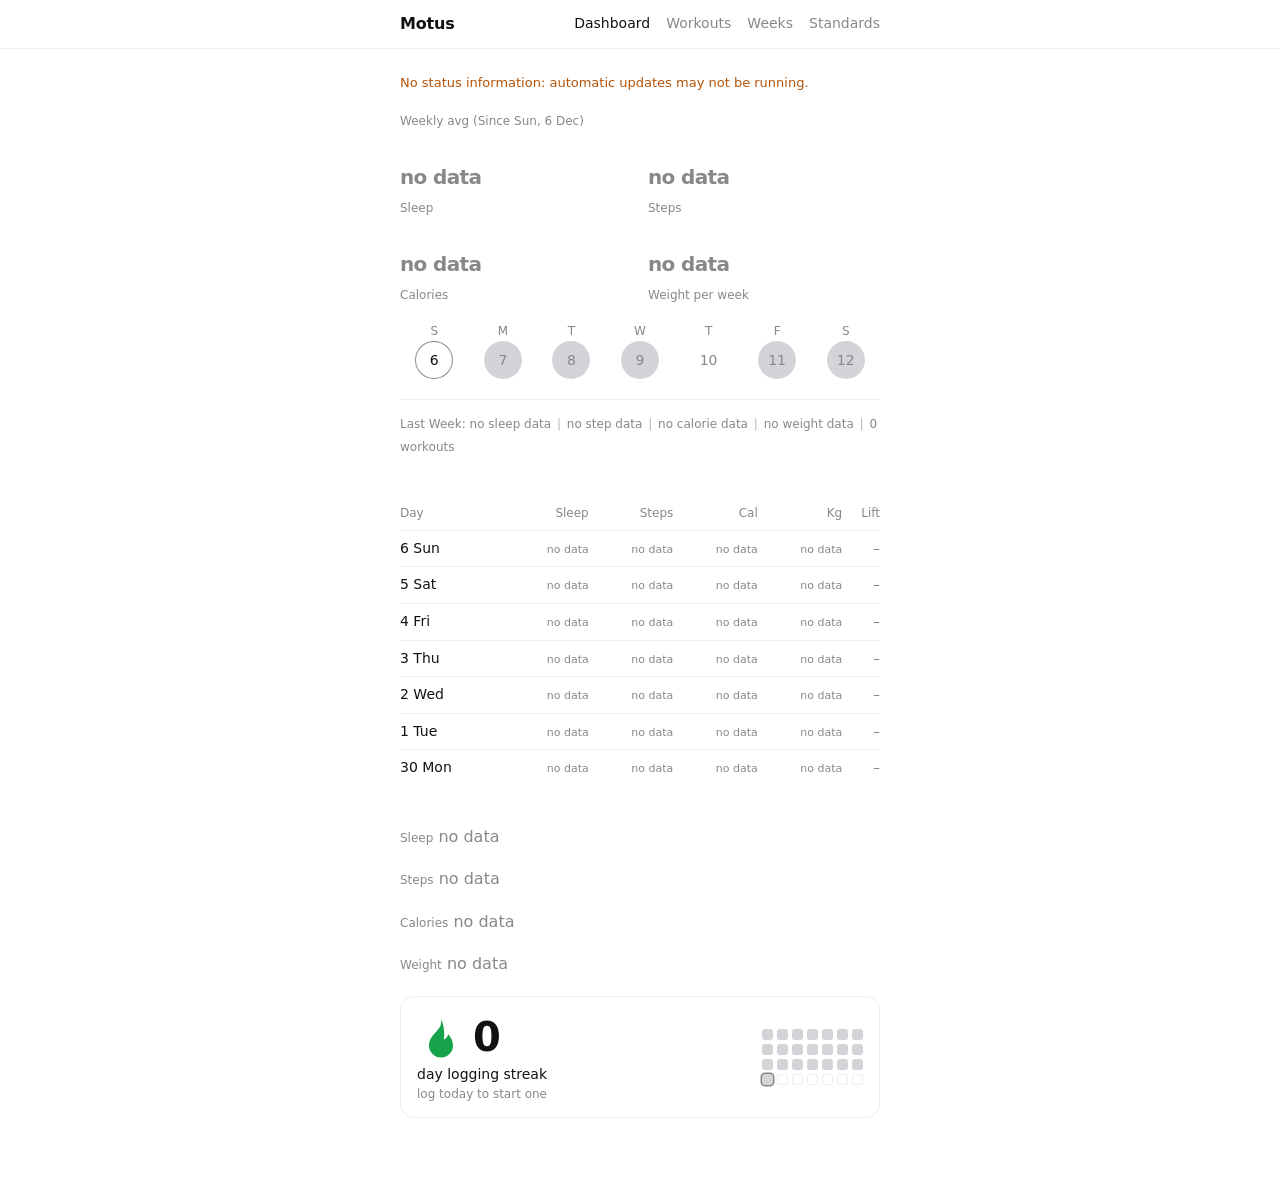
==== commit 96da72e3: "Streaks as tiles at the end of the dashboard (flame + calendar, dumbbell + weekly chart); weight car" ====
--- a/site/index.html
+++ b/site/index.html
@@ -16,6 +16,7 @@
     <tbody id="rows"></tbody>
   </table>
   <div id="charts"></div>
+  <div class="streaks" id="streaks"></div>
   <p class="muted" id="updated" style="font-size:12px"></p>
 </main>
 
@@ -79,20 +80,11 @@
   ].join(' <span class="sep">|</span> ') + "</small></div>";
 }
 
-function streaksLine() {                       // totals and streaks, one quiet line
-  const s = loggingStreak(days), parts = [];
-  if (hevyTotal != null) parts.push(hevyTotal.toLocaleString("en-US") + " workouts in Hevy");
-  parts.push(s.current
-    ? s.current + "-day calorie logging streak" + (s.capped ? " (counted from " + dayMonth(s.start) + ")" : s.best > s.current ? " (best " + s.best + ")" : "")
-    : "no calorie logging streak");
-  return `<div class="wide streaks"><small>${parts.join(' <span class="sep">|</span> ')}</small></div>`;
-}
-
 function summary() {
   const cell = (val, text, green, sub, cls) =>
     `<div class="${cls || ""}"><b class="${green ? "good" : ""}">${val == null ? NO : text}</b><small>${sub}</small></div>`;
   const ws = weekStart(today);                 // weeks start on Sunday
-  const sl = weekAvg(days, "sleep_hours"), st = weekAvg(days, "steps"), ca = weekAvg(days, "calories"), w = weightPerWeek(), wavg = weekAvg(days, "weight_kg");   // rules: see weekAvg in shared.js
+  const sl = weekAvg(days, "sleep_hours"), st = weekAvg(days, "steps"), ca = weekAvg(days, "calories"), w = weightPerWeek();   // rules: see weekAvg in shared.js
   const loss = w == null ? null : -w;
   const wText = w == null ? "" : (w > 0 ? "+" : w < 0 ? "−" : "") + Math.abs(w).toFixed(1) + " kg";
   const lastWeek = workoutsBetween(add(ws, -7), add(ws, -1));
@@ -103,9 +95,8 @@
     cell(st, st == null ? "" : Math.round(st).toLocaleString("en-US"), st != null && st >= goals.steps, "Steps") +
     cell(ca, ca == null ? "" : Math.round(ca).toLocaleString("en-US"), ca != null && ca <= goals.calories, "Calories") +
     cell(w, wText, loss != null && loss > 0 && loss >= goals.weight,
-         (w == null ? "Weight per week" : "Weight per week, " + (w < 0 ? "lost" : w > 0 ? "gained" : "no change")) +
-         (wavg == null ? "" : "<br>avg " + wavg.toFixed(1) + " kg")) +
-    weekStrip(ws) + lastWeekLine(ws, lastWeek) + streaksLine();
+         w == null ? "Weight per week" : "Weight per week, " + (w < 0 ? "lost" : w > 0 ? "gained" : "no change")) +
+    weekStrip(ws) + lastWeekLine(ws, lastWeek);
 }
 
 // small marker on a value that was manually corrected; the title shows the automatic original
@@ -153,8 +144,28 @@
   return div;
 }
 
+// Streaks, at the very end of the page: calorie-logging streak with a 4-week calendar, and Hevy's lifetime workouts
+// with a mini weekly chart (green = weeks that reached the workouts goal).
+const ICON_FLAME = '<svg viewBox="0 0 24 24" width="22" height="22" fill="currentColor" aria-hidden="true"><path d="M12 2c.7 3.4-1.3 5-2.9 6.9C7.4 10.8 6 12.7 6 15.2a6 6 0 0 0 12 0c0-2.3-1.1-4.2-2.4-5.6-.3 1.3-1.1 2.2-2.2 2.6.6-3.1-.1-7.7-1.4-10.2z"/></svg>';
+const ICON_BELL = '<svg viewBox="0 0 24 24" width="22" height="22" fill="none" stroke="currentColor" stroke-width="2" stroke-linecap="round" aria-hidden="true"><path d="M6.5 6.5v11M17.5 6.5v11M3.5 9v6M20.5 9v6M6.5 12h11"/></svg>';
+function renderStreaks() {
+  const s = loggingStreak(days), box = document.getElementById("streaks");
+  const cal = streakGrid(days).map(c =>
+    `<i class="${[c.logged ? "on" : "", c.today ? "today" : "", c.future ? "future" : ""].join(" ")}" title="${dayMonth(c.date)}"></i>`).join("");
+  const note = s.current ? (s.capped ? "counted from " + dayMonth(s.start) : s.best > s.current ? "best " + s.best + " days" : "your best so far") : "log today to start one";
+  let html = `<div class="tile"><div class="tl"><div class="big"><span class="icon">${ICON_FLAME}</span><b>${s.current}</b></div>` +
+             `<span class="what">day logging streak</span><small>${note}</small></div><div class="cal" aria-hidden="true">${cal}</div></div>`;
+  if (hevyTotal != null) {
+    const wk = weeklyWorkouts(days, today, 12), hi = Math.max(goals.workouts, ...wk, 1);
+    const bars = wk.map((c, i) => `<i class="${c >= goals.workouts ? "on" : ""}${i === wk.length - 1 ? " now" : ""}" style="height:${Math.max(4, c / hi * 100)}%" title="${c}"></i>`).join("");
+    html += `<div class="tile"><div class="tl"><div class="big"><span class="icon">${ICON_BELL}</span><b>${hevyTotal.toLocaleString("en-US")}</b></div>` +
+            `<span class="what">workouts in Hevy</span><small>last 12 weeks</small></div><div class="mini" aria-hidden="true">${bars}</div></div>`;
+  }
+  box.innerHTML = html;
+}
+
 function render() {
-  summary(); table();
+  summary(); table(); renderStreaks();
   document.getElementById("charts").replaceChildren(...M.map(chart));
 }
 
--- a/site/style.css
+++ b/site/style.css
@@ -113,5 +113,23 @@
 td a { text-decoration: underline; text-decoration-color: var(--line); text-underline-offset: 3px; }
 .bar { gap: 8px; }
 @media (max-width: 360px) { .links { gap: 8px; } .links a, .links button { font-size: 13px; } }
-.streaks { margin-top: -10px; }
-.streaks small { line-height: 1.6; }
+
+/* streaks (end of the dashboard) */
+.streaks { display: grid; gap: 10px; margin: 8px 0 28px; }
+.tile { display: flex; align-items: center; justify-content: space-between; gap: 16px; padding: 14px 16px;
+        border: 1px solid var(--line); border-radius: 14px; }
+.tile .tl { display: flex; flex-direction: column; gap: 2px; min-width: 0; }
+.tile .big { display: flex; align-items: center; gap: 8px; }
+.tile .big b { font-size: 40px; font-weight: 600; letter-spacing: -.03em; line-height: 1; font-variant-numeric: tabular-nums; }
+.tile .icon { color: var(--green); display: inline-flex; }
+.tile .what { font-size: 14px; }
+.tile small { color: var(--muted); font-size: 12px; }
+.cal { display: grid; grid-template-columns: repeat(7, 11px); gap: 4px; flex: none; }
+.cal i { width: 11px; height: 11px; border-radius: 3px; background: var(--gray); }
+.cal i.on { background: var(--green); }
+.cal i.future { background: transparent; box-shadow: inset 0 0 0 1px var(--line); }
+.cal i.today { box-shadow: 0 0 0 1.5px var(--muted); }
+.mini { display: flex; align-items: flex-end; gap: 3px; width: 104px; height: 40px; flex: none; }
+.mini i { flex: 1; background: var(--text); opacity: .85; border-radius: 2px; }
+.mini i.on { background: var(--green); opacity: 1; }
+.mini i.now { opacity: .45; }
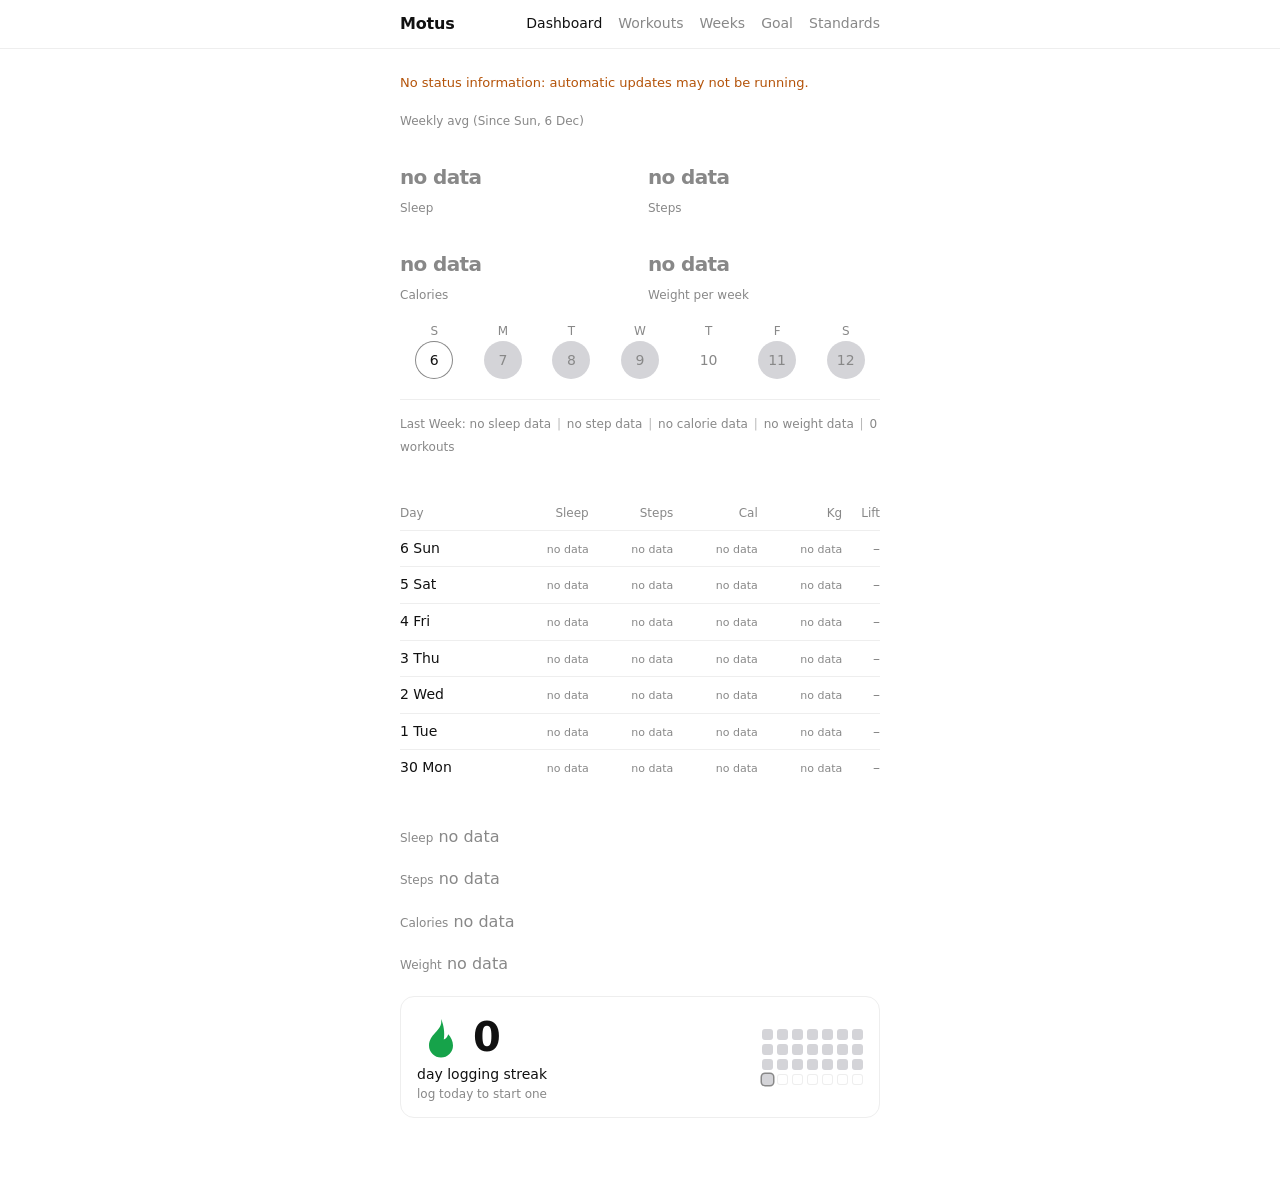
==== commit 507e88eb: "Streak tile uses the owner's MyFitnessPal streak (568 days through 26 Oct) as a baseline; tests, doc" ====
--- a/site/index.html
+++ b/site/index.html
@@ -28,7 +28,7 @@
   { k: "calories", name: "Calories", f: v => Math.round(v).toLocaleString("en-US"), met: v => v <= goals.calories },
   { k: "weight_kg", name: "Weight", f: v => v.toFixed(1), met: () => false },
 ];
-let days = {}, hevyTotal = null;   // hevyTotal: all workouts in Hevy, from status.json
+let days = {}, hevyTotal = null, streakBaseline = null;   // hevyTotal: all workouts in Hevy, from status.json
 
 function avgRange(k, from, to) {               // mean of the days that have data, inclusive dates
   const v = [];
@@ -149,10 +149,10 @@
 const ICON_FLAME = '<svg viewBox="0 0 24 24" width="22" height="22" fill="currentColor" aria-hidden="true"><path d="M12 2c.7 3.4-1.3 5-2.9 6.9C7.4 10.8 6 12.7 6 15.2a6 6 0 0 0 12 0c0-2.3-1.1-4.2-2.4-5.6-.3 1.3-1.1 2.2-2.2 2.6.6-3.1-.1-7.7-1.4-10.2z"/></svg>';
 const ICON_BELL = '<svg viewBox="0 0 24 24" width="22" height="22" fill="none" stroke="currentColor" stroke-width="2" stroke-linecap="round" aria-hidden="true"><path d="M6.5 6.5v11M17.5 6.5v11M3.5 9v6M20.5 9v6M6.5 12h11"/></svg>';
 function renderStreaks() {
-  const s = loggingStreak(days), box = document.getElementById("streaks");
+  const s = loggingStreak(days, today, streakBaseline), box = document.getElementById("streaks");
   const cal = streakGrid(days).map(c =>
     `<i class="${[c.logged ? "on" : "", c.today ? "today" : "", c.future ? "future" : ""].join(" ")}" title="${dayMonth(c.date)}"></i>`).join("");
-  const note = s.current ? (s.capped ? "counted from " + dayMonth(s.start) : s.best > s.current ? "best " + s.best + " days" : "your best so far") : "log today to start one";
+  const note = s.current ? (s.fromApp ? "since " + dayMonth(s.start) + " " + s.start.slice(0, 4) + " \u00b7 MyFitnessPal" : s.capped ? "counted from " + dayMonth(s.start) : s.best > s.current ? "best " + s.best + " days" : "your best so far") : "log today to start one";
   let html = `<div class="tile"><div class="tl"><div class="big"><span class="icon">${ICON_FLAME}</span><b>${s.current}</b></div>` +
              `<span class="what">day logging streak</span><small>${note}</small></div><div class="cal" aria-hidden="true">${cal}</div></div>`;
   if (hevyTotal != null) {
@@ -165,7 +165,8 @@
 }
 
 function render() {
-  summary(); table(); renderStreaks();
+  summary(); table();
+  try { renderStreaks(); } catch (e) { console.error("streaks", e); }   // optional section: never block the charts
   document.getElementById("charts").replaceChildren(...M.map(chart));
 }
 
@@ -204,12 +205,13 @@
 }
 
 initNav("home", render);
-Promise.all([loadJSON("data.json"), loadJSON("status.json")]).then(([data, status]) => {
+Promise.all([loadJSON("data.json"), loadJSON("status.json"), loadJSON("streaks.json")]).then(([data, status, streaks]) => {
   if (!data) {
     document.getElementById("updated").textContent = "Could not load data.json (open the site through a web server, not as a file).";
     data = { days: {} };
   }
   days = data.days || {};
+  streakBaseline = streaks && streaks.mfp_logging_streak ? streaks.mfp_logging_streak : null;
   hevyTotal = status && status.hevy && status.hevy.total_workouts != null ? status.hevy.total_workouts : null;
   render();
   showNotice(status);
--- a/site/style.css
+++ b/site/style.css
@@ -133,3 +133,13 @@
 .mini i { flex: 1; background: var(--text); opacity: .85; border-radius: 2px; }
 .mini i.on { background: var(--green); opacity: 1; }
 .mini i.now { opacity: .45; }
+
+/* five nav items: tighter type on phones; the links row scrolls inside itself rather than widening the page */
+.links { overflow-x: auto; white-space: nowrap; scrollbar-width: none; }
+.links::-webkit-scrollbar { display: none; }
+.links a, .links button { flex: none; }
+.bar { gap: 8px; }
+@media (max-width: 440px) { .links { gap: 11px; } .links a, .links button { font-size: 13px; } }
+@media (max-width: 380px) { .links { gap: 9px; } .bar b { font-size: 15px; } }
+@media (max-width: 350px) { .bar { gap: 5px; } .bar b { font-size: 14px; } .links { gap: 5px; } .links a, .links button { font-size: 12px; } }
+
